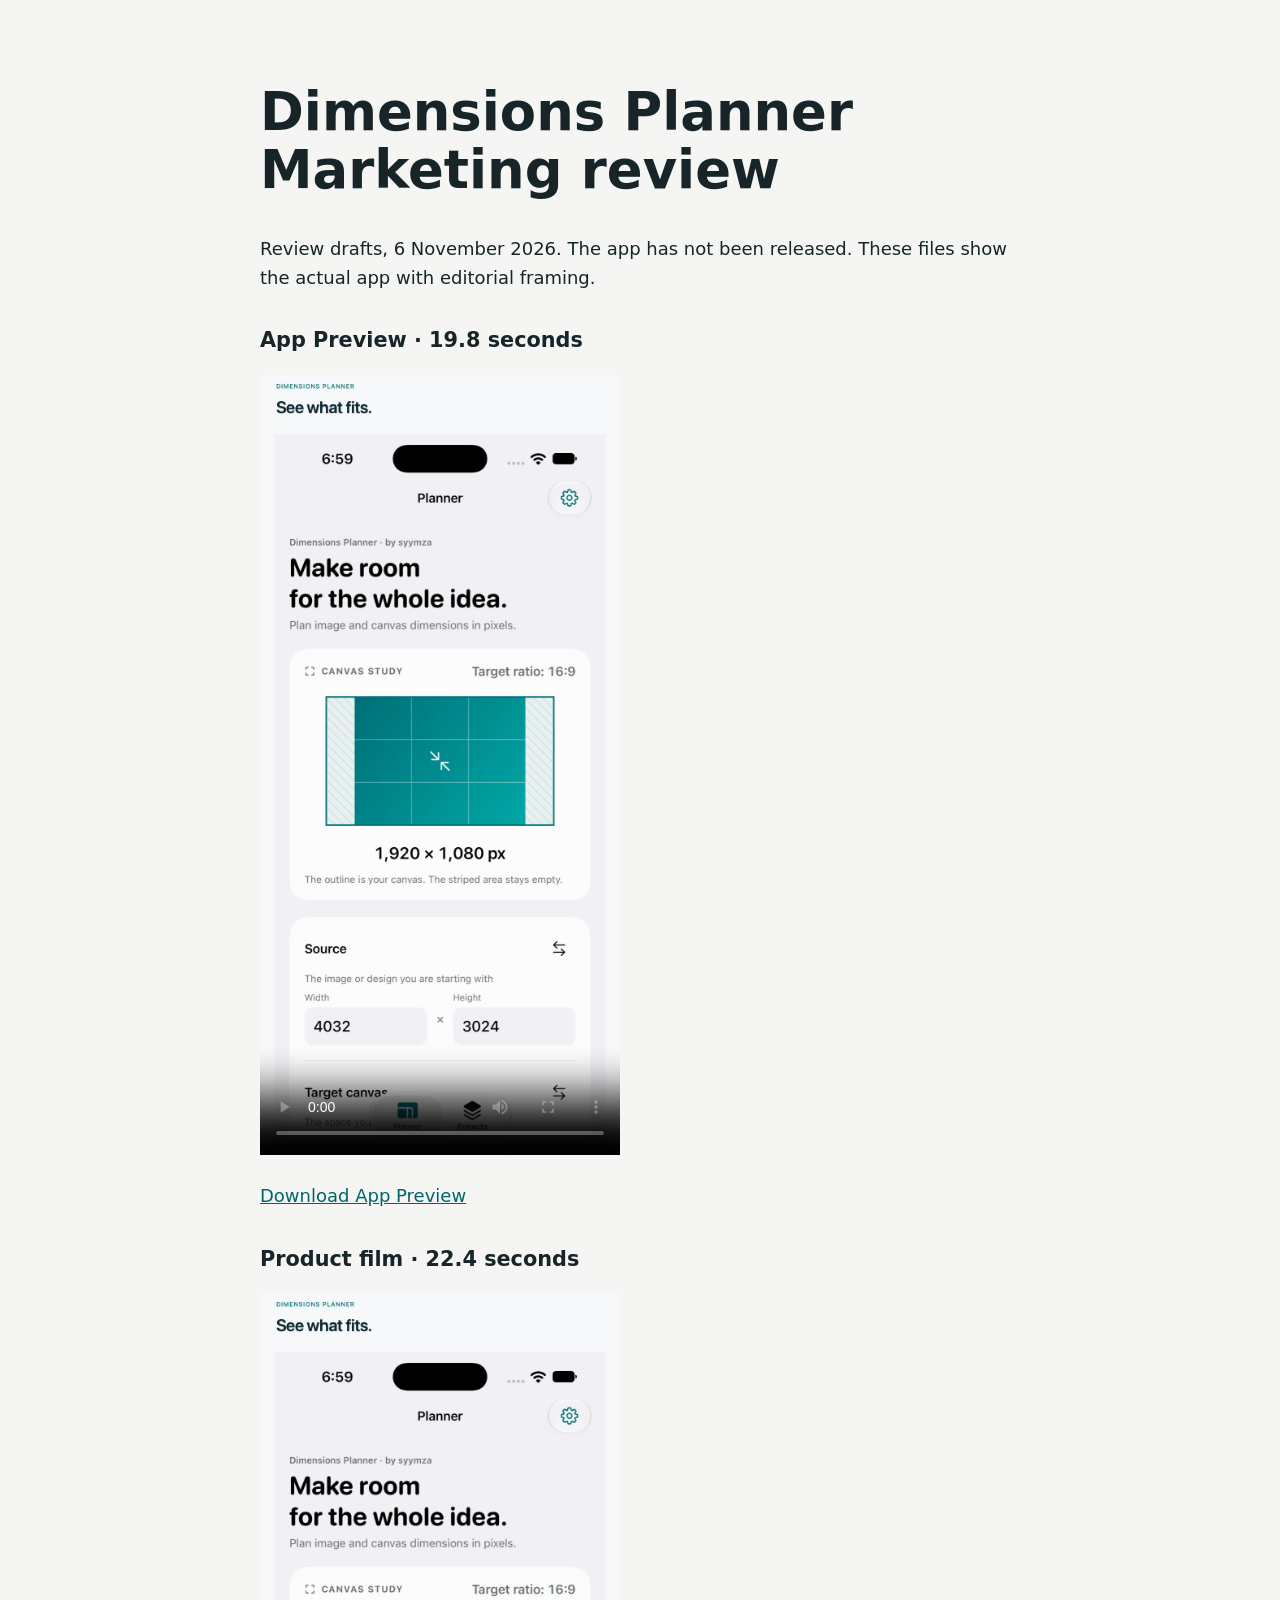
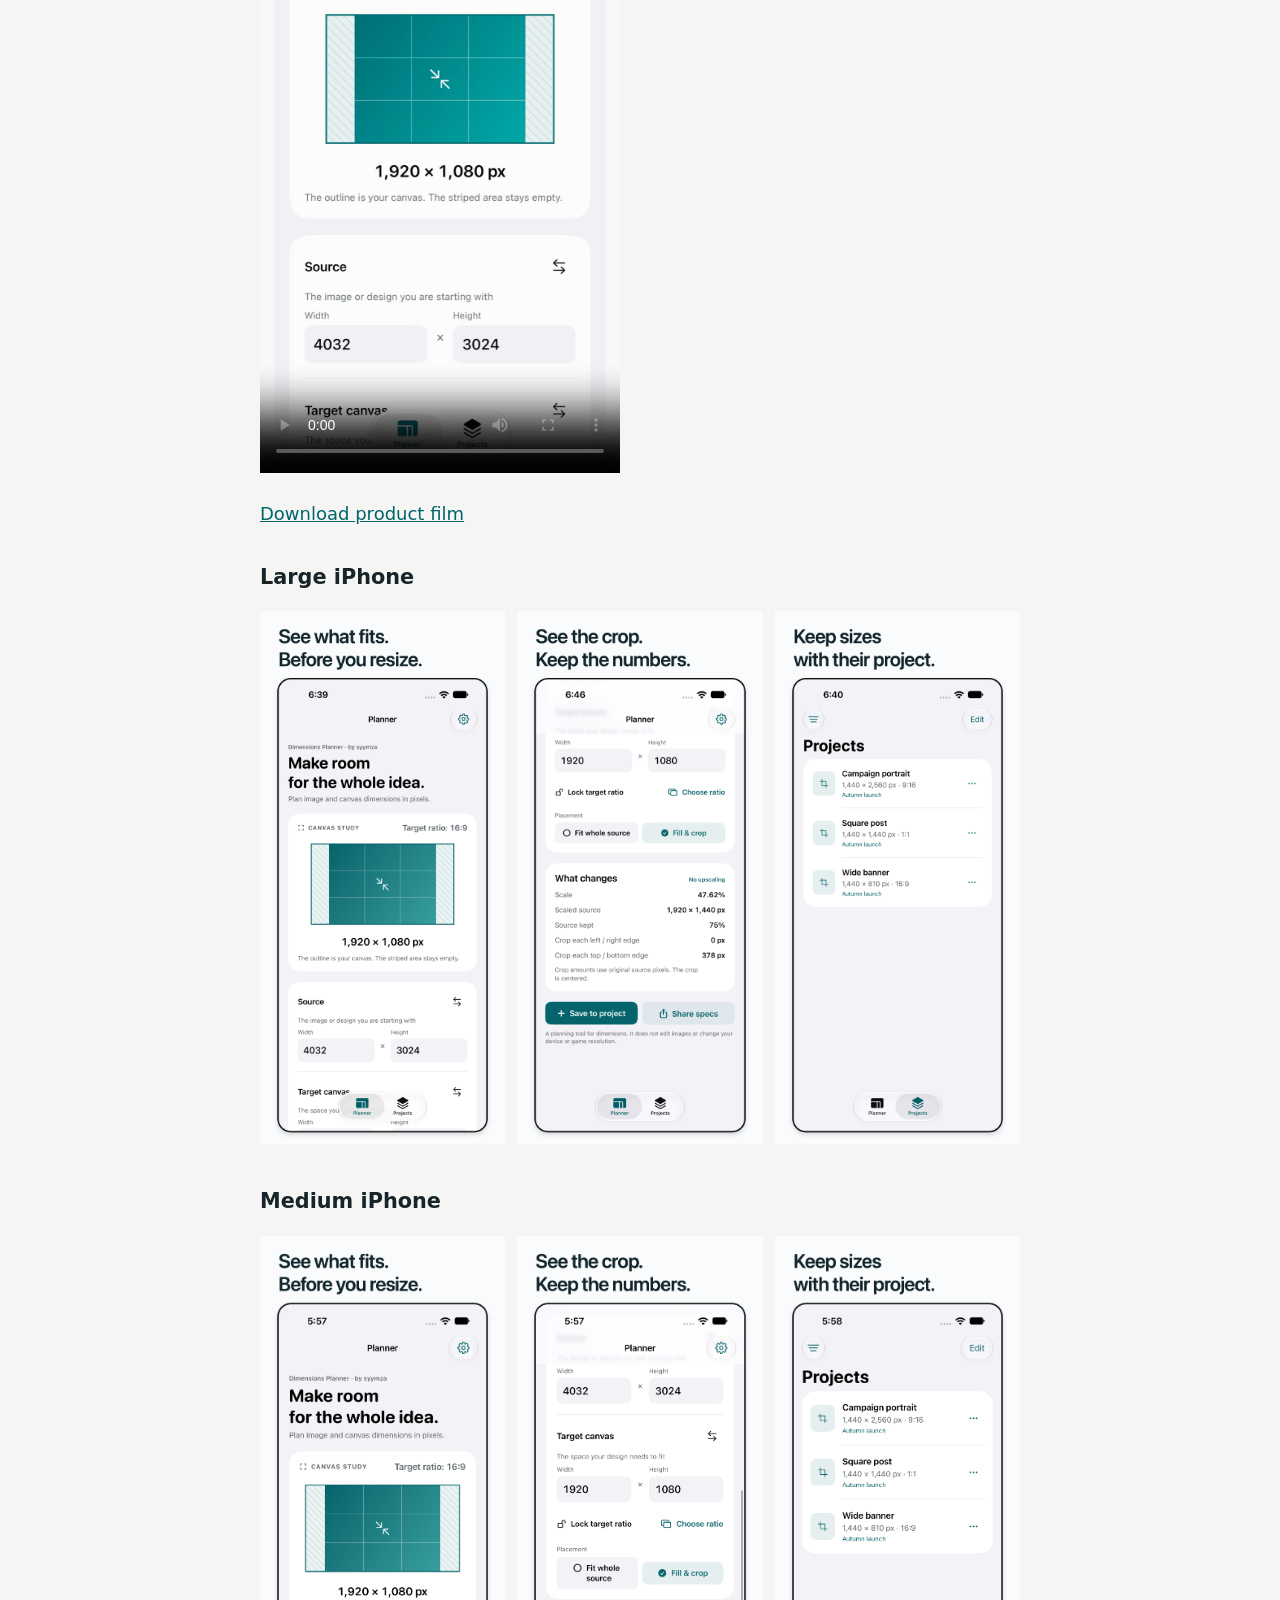
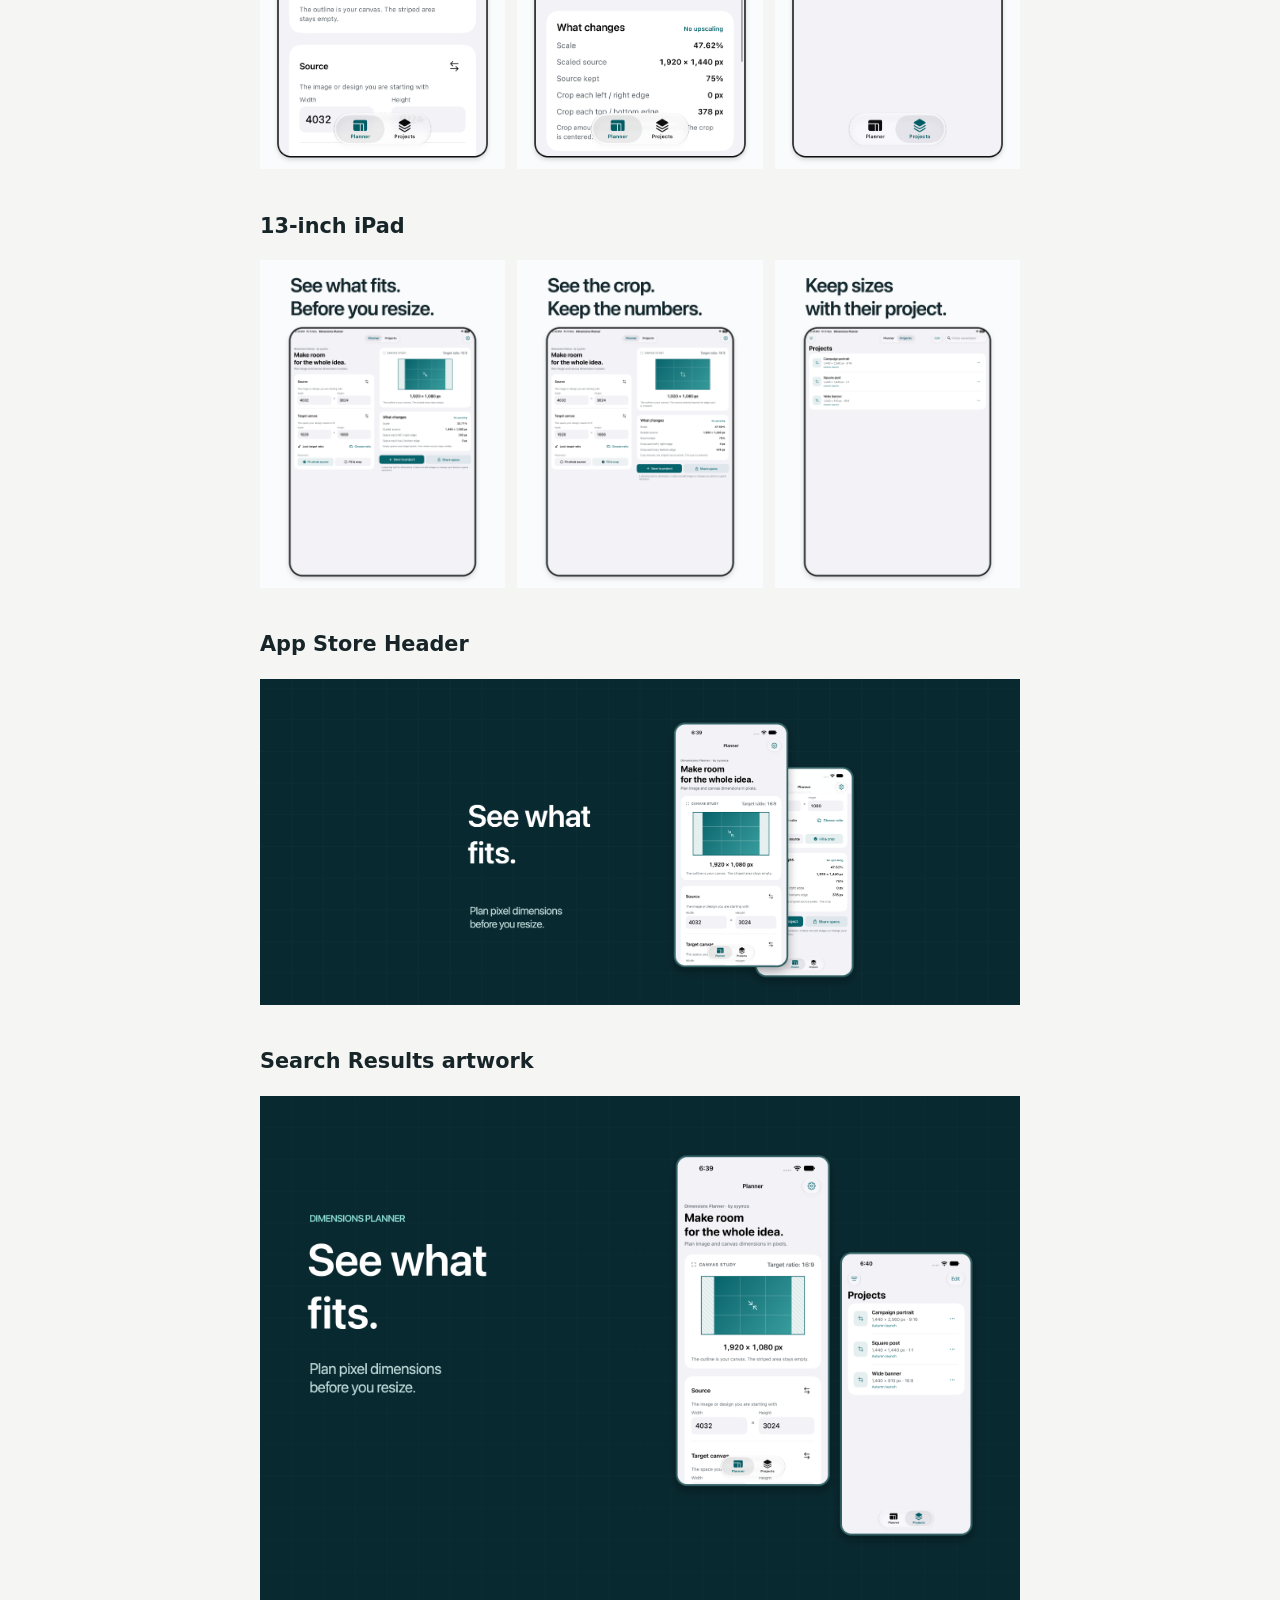
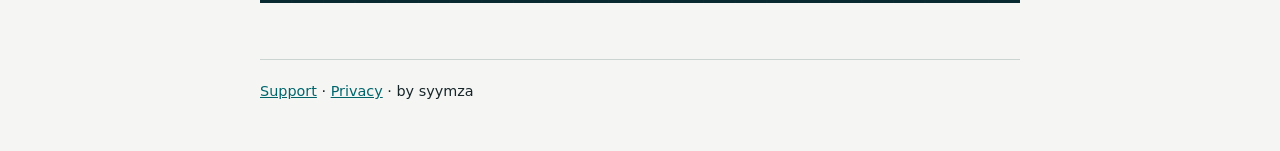
==== review/index.html @ 3d8fd308 "Add approved marketing review videos and artwork" ====
<!doctype html><html lang="en"><head><meta charset="utf-8"><meta name="viewport" content="width=device-width,initial-scale=1"><meta name="robots" content="noindex,nofollow"><title>Dimensions Planner marketing review</title><link rel="stylesheet" href="../style.css"><style>.grid{display:grid;grid-template-columns:repeat(3,minmax(0,1fr));gap:12px}@media(max-width:600px){.grid{grid-template-columns:1fr}main{max-width:440px}}</style></head><body><main><h1>Dimensions Planner<br>Marketing review</h1><p>Review drafts, 6 November 2026. The app has not been released. These files show the actual app with editorial framing.</p><h2>App Preview · 19.8 seconds</h2><video controls playsinline preload="metadata" poster="preview-poster.png" src="dimensions-planner-app-preview-draft.mp4" style="width:min(100%,360px)"></video><p><a href="dimensions-planner-app-preview-draft.mp4" download>Download App Preview</a></p><h2>Product film · 22.4 seconds</h2><video controls playsinline preload="metadata" poster="preview-poster.png" src="dimensions-planner-product-film.mp4" style="width:min(100%,360px)"></video><p><a href="dimensions-planner-product-film.mp4" download>Download product film</a></p><h2>Large iPhone</h2><div class="grid"><a href="Screenshots/iphone-6.9/01-fit.png"><img loading="lazy" src="Screenshots/iphone-6.9/01-fit.png" alt="See what fits before resizing" style="width:100%;height:auto"></a><a href="Screenshots/iphone-6.9/02-crop.png"><img loading="lazy" src="Screenshots/iphone-6.9/02-crop.png" alt="See the crop and measurements" style="width:100%;height:auto"></a><a href="Screenshots/iphone-6.9/03-projects.png"><img loading="lazy" src="Screenshots/iphone-6.9/03-projects.png" alt="Keep sizes with their project" style="width:100%;height:auto"></a></div><h2>Medium iPhone</h2><div class="grid"><a href="Screenshots/iphone-6.3/01-fit.png"><img loading="lazy" src="Screenshots/iphone-6.3/01-fit.png" alt="See what fits before resizing" style="width:100%;height:auto"></a><a href="Screenshots/iphone-6.3/02-crop.png"><img loading="lazy" src="Screenshots/iphone-6.3/02-crop.png" alt="See the crop and measurements" style="width:100%;height:auto"></a><a href="Screenshots/iphone-6.3/03-projects.png"><img loading="lazy" src="Screenshots/iphone-6.3/03-projects.png" alt="Keep sizes with their project" style="width:100%;height:auto"></a></div><h2>13-inch iPad</h2><div class="grid"><a href="Screenshots/ipad-13/01-fit.png"><img loading="lazy" src="Screenshots/ipad-13/01-fit.png" alt="See what fits before resizing" style="width:100%;height:auto"></a><a href="Screenshots/ipad-13/02-crop.png"><img loading="lazy" src="Screenshots/ipad-13/02-crop.png" alt="See the crop and measurements" style="width:100%;height:auto"></a><a href="Screenshots/ipad-13/03-projects.png"><img loading="lazy" src="Screenshots/ipad-13/03-projects.png" alt="Keep sizes with their project" style="width:100%;height:auto"></a></div><h2>App Store Header</h2><a href="header-3840x1646.png"><img loading="lazy" src="header-3840x1646.png" alt="App Store Header" style="width:100%;height:auto"></a><h2>Search Results artwork</h2><a href="search-results-3840x2560.png"><img loading="lazy" src="search-results-3840x2560.png" alt="Search Results artwork" style="width:100%;height:auto"></a><footer><a href="../">Support</a> · <a href="../privacy.html">Privacy</a> · by syymza</footer></main></body></html>
---- style.css ----
body{margin:0;background:#f5f6f4;color:#172529;font:18px/1.6 system-ui,sans-serif}main{max-width:760px;margin:auto;padding:48px 24px}a{color:#00656b}h1{font-size:clamp(2rem,6vw,3.3rem);line-height:1.1}h2{font-size:1.3rem;margin-top:2rem}nav,footer{font-size:.9rem}nav{display:flex;gap:24px;flex-wrap:wrap}a:focus-visible{outline:3px solid #00656b;outline-offset:4px}.brand{font-weight:700;letter-spacing:.04em}footer{margin-top:48px;border-top:1px solid #ccd4d2;padding-top:20px}@media(prefers-color-scheme:dark){body{background:#101a1d;color:#e3edeb}a{color:#80d6d4}footer{border-color:#425456}}
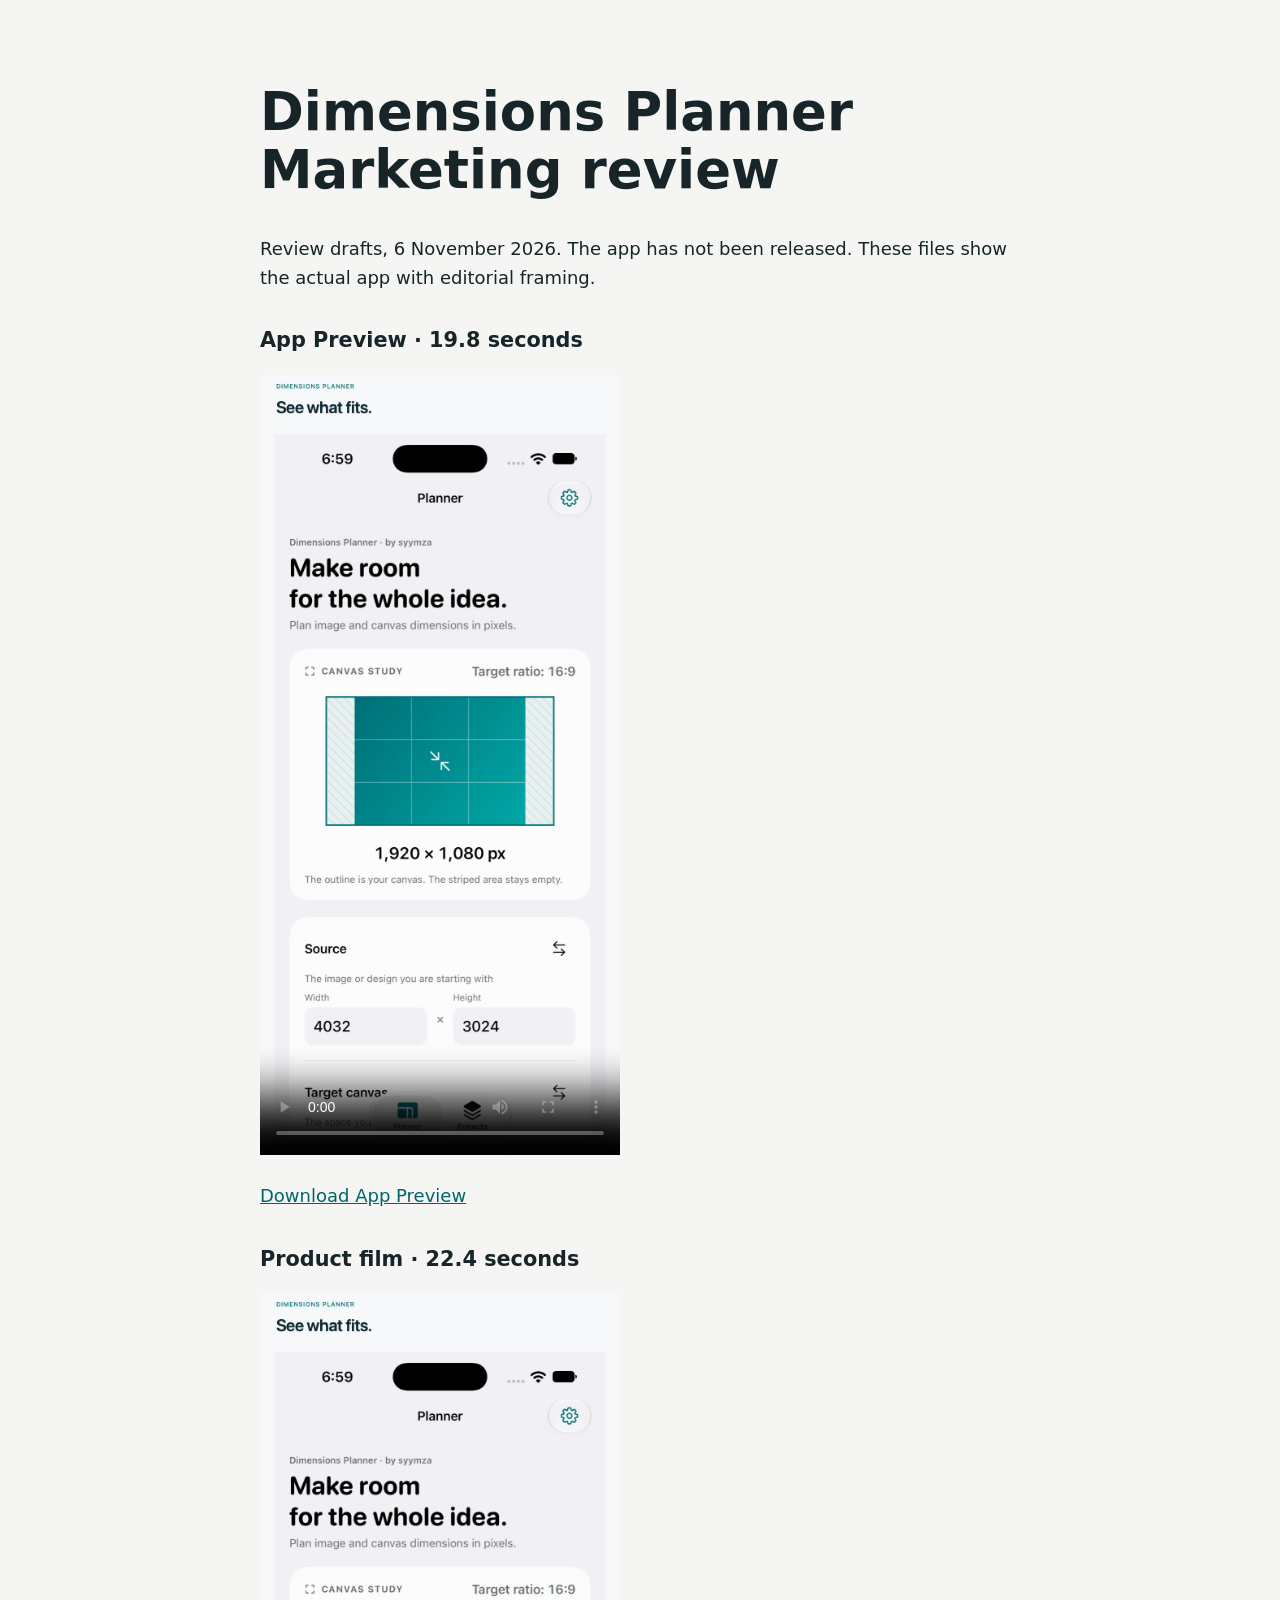
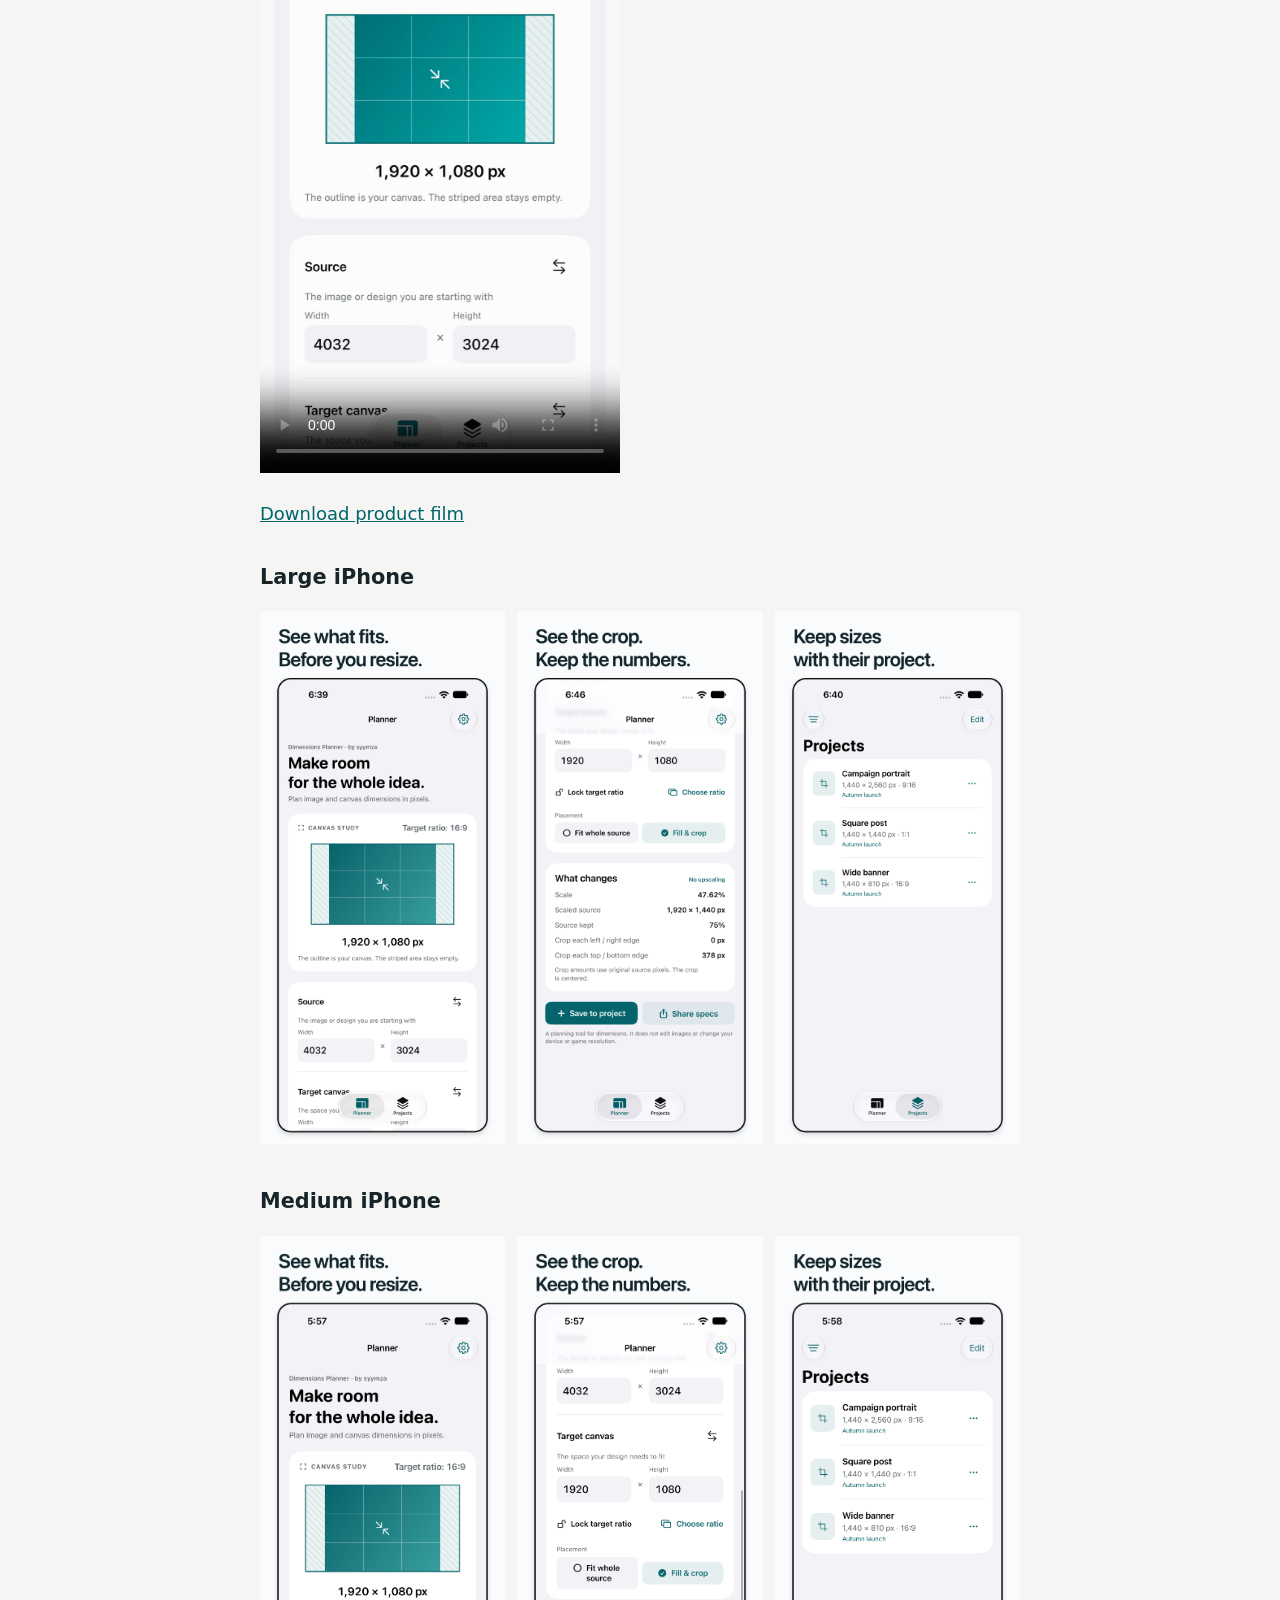
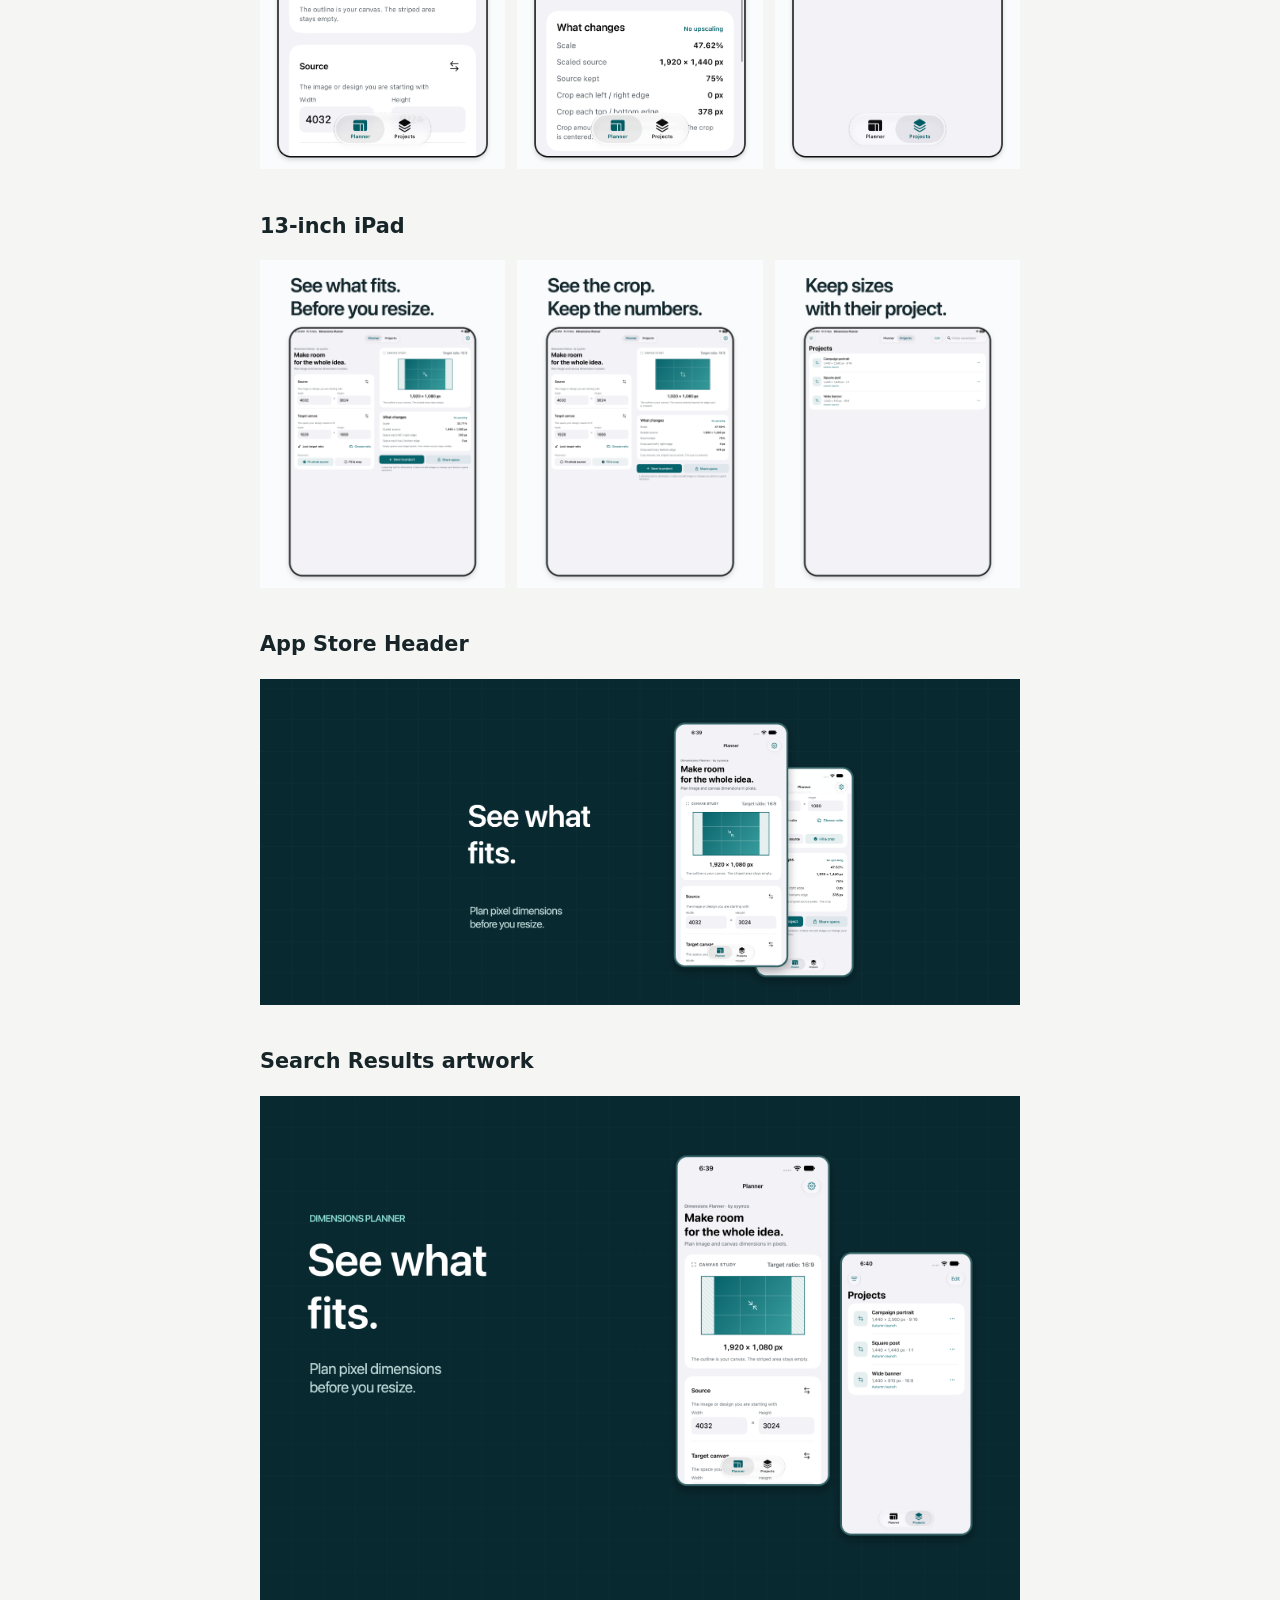
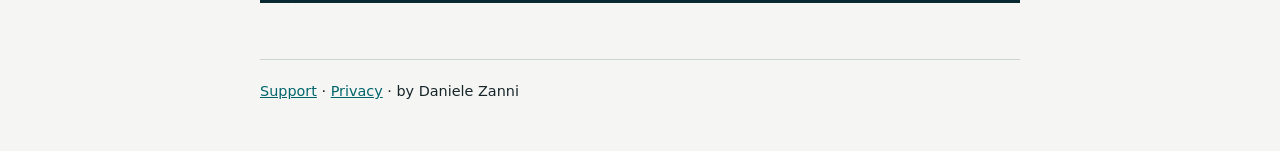
==== commit 5a36d444: "Credit Daniele Zanni on Dimensions Planner web pages" ====
--- a/review/index.html
+++ b/review/index.html
@@ -1 +1 @@
-<!doctype html><html lang="en"><head><meta charset="utf-8"><meta name="viewport" content="width=device-width,initial-scale=1"><meta name="robots" content="noindex,nofollow"><title>Dimensions Planner marketing review</title><link rel="stylesheet" href="../style.css"><style>.grid{display:grid;grid-template-columns:repeat(3,minmax(0,1fr));gap:12px}@media(max-width:600px){.grid{grid-template-columns:1fr}main{max-width:440px}}</style></head><body><main><h1>Dimensions Planner<br>Marketing review</h1><p>Review drafts, 6 November 2026. The app has not been released. These files show the actual app with editorial framing.</p><h2>App Preview · 19.8 seconds</h2><video controls playsinline preload="metadata" poster="preview-poster.png" src="dimensions-planner-app-preview-draft.mp4" style="width:min(100%,360px)"></video><p><a href="dimensions-planner-app-preview-draft.mp4" download>Download App Preview</a></p><h2>Product film · 22.4 seconds</h2><video controls playsinline preload="metadata" poster="preview-poster.png" src="dimensions-planner-product-film.mp4" style="width:min(100%,360px)"></video><p><a href="dimensions-planner-product-film.mp4" download>Download product film</a></p><h2>Large iPhone</h2><div class="grid"><a href="Screenshots/iphone-6.9/01-fit.png"><img loading="lazy" src="Screenshots/iphone-6.9/01-fit.png" alt="See what fits before resizing" style="width:100%;height:auto"></a><a href="Screenshots/iphone-6.9/02-crop.png"><img loading="lazy" src="Screenshots/iphone-6.9/02-crop.png" alt="See the crop and measurements" style="width:100%;height:auto"></a><a href="Screenshots/iphone-6.9/03-projects.png"><img loading="lazy" src="Screenshots/iphone-6.9/03-projects.png" alt="Keep sizes with their project" style="width:100%;height:auto"></a></div><h2>Medium iPhone</h2><div class="grid"><a href="Screenshots/iphone-6.3/01-fit.png"><img loading="lazy" src="Screenshots/iphone-6.3/01-fit.png" alt="See what fits before resizing" style="width:100%;height:auto"></a><a href="Screenshots/iphone-6.3/02-crop.png"><img loading="lazy" src="Screenshots/iphone-6.3/02-crop.png" alt="See the crop and measurements" style="width:100%;height:auto"></a><a href="Screenshots/iphone-6.3/03-projects.png"><img loading="lazy" src="Screenshots/iphone-6.3/03-projects.png" alt="Keep sizes with their project" style="width:100%;height:auto"></a></div><h2>13-inch iPad</h2><div class="grid"><a href="Screenshots/ipad-13/01-fit.png"><img loading="lazy" src="Screenshots/ipad-13/01-fit.png" alt="See what fits before resizing" style="width:100%;height:auto"></a><a href="Screenshots/ipad-13/02-crop.png"><img loading="lazy" src="Screenshots/ipad-13/02-crop.png" alt="See the crop and measurements" style="width:100%;height:auto"></a><a href="Screenshots/ipad-13/03-projects.png"><img loading="lazy" src="Screenshots/ipad-13/03-projects.png" alt="Keep sizes with their project" style="width:100%;height:auto"></a></div><h2>App Store Header</h2><a href="header-3840x1646.png"><img loading="lazy" src="header-3840x1646.png" alt="App Store Header" style="width:100%;height:auto"></a><h2>Search Results artwork</h2><a href="search-results-3840x2560.png"><img loading="lazy" src="search-results-3840x2560.png" alt="Search Results artwork" style="width:100%;height:auto"></a><footer><a href="../">Support</a> · <a href="../privacy.html">Privacy</a> · by syymza</footer></main></body></html>+<!doctype html><html lang="en"><head><meta charset="utf-8"><meta name="viewport" content="width=device-width,initial-scale=1"><meta name="robots" content="noindex,nofollow"><title>Dimensions Planner marketing review</title><link rel="stylesheet" href="../style.css"><style>.grid{display:grid;grid-template-columns:repeat(3,minmax(0,1fr));gap:12px}@media(max-width:600px){.grid{grid-template-columns:1fr}main{max-width:440px}}</style></head><body><main><h1>Dimensions Planner<br>Marketing review</h1><p>Review drafts, 6 November 2026. The app has not been released. These files show the actual app with editorial framing.</p><h2>App Preview · 19.8 seconds</h2><video controls playsinline preload="metadata" poster="preview-poster.png" src="dimensions-planner-app-preview-draft.mp4" style="width:min(100%,360px)"></video><p><a href="dimensions-planner-app-preview-draft.mp4" download>Download App Preview</a></p><h2>Product film · 22.4 seconds</h2><video controls playsinline preload="metadata" poster="preview-poster.png" src="dimensions-planner-product-film.mp4" style="width:min(100%,360px)"></video><p><a href="dimensions-planner-product-film.mp4" download>Download product film</a></p><h2>Large iPhone</h2><div class="grid"><a href="Screenshots/iphone-6.9/01-fit.png"><img loading="lazy" src="Screenshots/iphone-6.9/01-fit.png" alt="See what fits before resizing" style="width:100%;height:auto"></a><a href="Screenshots/iphone-6.9/02-crop.png"><img loading="lazy" src="Screenshots/iphone-6.9/02-crop.png" alt="See the crop and measurements" style="width:100%;height:auto"></a><a href="Screenshots/iphone-6.9/03-projects.png"><img loading="lazy" src="Screenshots/iphone-6.9/03-projects.png" alt="Keep sizes with their project" style="width:100%;height:auto"></a></div><h2>Medium iPhone</h2><div class="grid"><a href="Screenshots/iphone-6.3/01-fit.png"><img loading="lazy" src="Screenshots/iphone-6.3/01-fit.png" alt="See what fits before resizing" style="width:100%;height:auto"></a><a href="Screenshots/iphone-6.3/02-crop.png"><img loading="lazy" src="Screenshots/iphone-6.3/02-crop.png" alt="See the crop and measurements" style="width:100%;height:auto"></a><a href="Screenshots/iphone-6.3/03-projects.png"><img loading="lazy" src="Screenshots/iphone-6.3/03-projects.png" alt="Keep sizes with their project" style="width:100%;height:auto"></a></div><h2>13-inch iPad</h2><div class="grid"><a href="Screenshots/ipad-13/01-fit.png"><img loading="lazy" src="Screenshots/ipad-13/01-fit.png" alt="See what fits before resizing" style="width:100%;height:auto"></a><a href="Screenshots/ipad-13/02-crop.png"><img loading="lazy" src="Screenshots/ipad-13/02-crop.png" alt="See the crop and measurements" style="width:100%;height:auto"></a><a href="Screenshots/ipad-13/03-projects.png"><img loading="lazy" src="Screenshots/ipad-13/03-projects.png" alt="Keep sizes with their project" style="width:100%;height:auto"></a></div><h2>App Store Header</h2><a href="header-3840x1646.png"><img loading="lazy" src="header-3840x1646.png" alt="App Store Header" style="width:100%;height:auto"></a><h2>Search Results artwork</h2><a href="search-results-3840x2560.png"><img loading="lazy" src="search-results-3840x2560.png" alt="Search Results artwork" style="width:100%;height:auto"></a><footer><a href="../">Support</a> · <a href="../privacy.html">Privacy</a> · by Daniele Zanni</footer></main></body></html>
